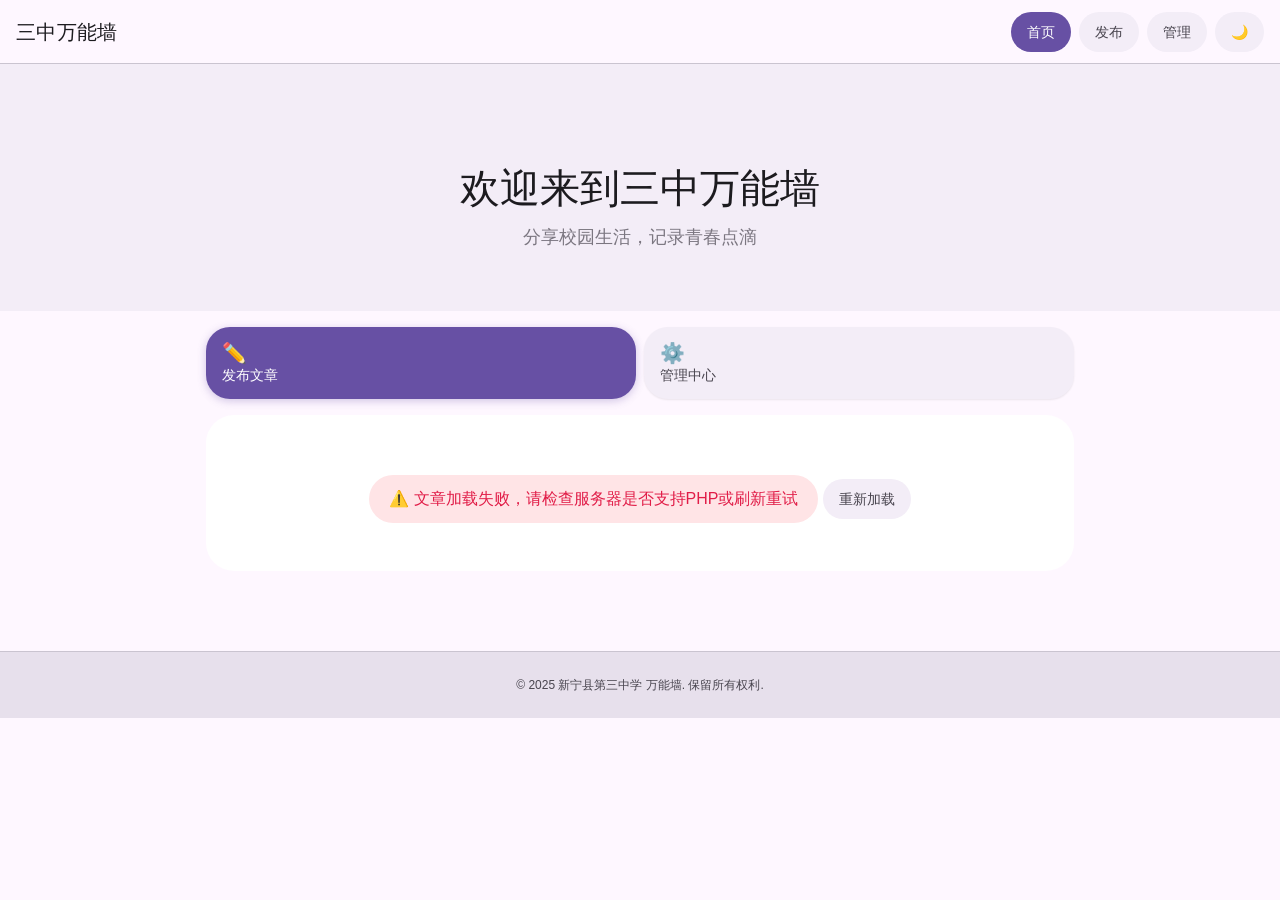
==== index.html @ bc63c7f4 "Add files via upload" ====
<!DOCTYPE html>
<html lang="zh-CN">
<head>
    <meta charset="UTF-8">
    <meta name="viewport" content="width=device-width, initial-scale=1.0">
    <title>新宁县第三中学 - 万能墙</title>
    <link rel="stylesheet" href="css/style.css">
    <style>
        /* 加载和错误状态样式 */
        .loading-container, .error-container {
            text-align: center;
            padding: 48px 20px;
            background: var(--card-bg, #fff);
            border-radius: 28px;
            margin: 16px 0;
        }
        .loading-spinner {
            width: 40px;
            height: 40px;
            border: 3px solid rgba(0,0,0,0.1);
            border-top-color: #6366f1;
            border-radius: 50%;
            animation: spin 0.8s linear infinite;
            margin: 0 auto 16px;
        }
        @keyframes spin { to { transform: rotate(360deg); } }
        .error-message {
            color: #e11d48;
            background: #ffe4e6;
            padding: 12px 20px;
            border-radius: 40px;
            display: inline-block;
        }
        .retry-btn {
            margin-top: 16px;
            cursor: pointer;
        }
        /* 暗色主题兼容（若原CSS未定义则简单补充） */
        body.dark-theme {
            background-color: #121212;
            color: #e0e0e0;
        }
        body.dark-theme .card,
        body.dark-theme .loading-container,
        body.dark-theme .error-container {
            background-color: #1e1e1e;
            color: #ddd;
        }
    </style>
</head>
<body>
    <header class="app-bar" id="navbar">
        <a href="index.html" class="app-bar-title">三中万能墙</a>
        <nav class="app-bar-nav">
            <a href="index.html" class="chip active">首页</a>
            <a href="create_post.php" class="chip">发布</a>
            <a href="kali.php" class="chip">管理</a>
            <button class="chip" id="themeToggle" title="切换主题">🌙</button>
        </nav>
    </header>

    <section class="hero">
        <div>
            <h1 class="hero-title">欢迎来到三中万能墙</h1>
            <p class="hero-subtitle">分享校园生活，记录青春点滴</p>
        </div>
    </section>

    <main class="main">
        <div class="group" style="margin-bottom: 16px;">
            <a href="create_post.php" class="tile active wide">
                <span class="tile-icon">✏️</span>
                <span class="tile-label">发布文章</span>
            </a>
            <a href="kali.php" class="tile wide">
                <span class="tile-icon">⚙️</span>
                <span class="tile-label">管理中心</span>
            </a>
        </div>

        <!-- 动态文章列表容器 -->
        <div id="posts-container">
            <div class="loading-container">
                <div class="loading-spinner"></div>
                <p>正在加载文章...</p>
            </div>
        </div>
    </main>

    <footer class="footer">
        <p>&copy; 2025 新宁县第三中学 万能墙. 保留所有权利.</p>
    </footer>

    <div id="notice-dialog" class="dialog-overlay">
        <div class="dialog">
            <div class="dialog-header">
                <h3 class="dialog-title">公告通知</h3>
                <button class="dialog-close" onclick="closeNotice()">×</button>
            </div>
            <div class="dialog-body">
                <p>如今，官网已经使用kali api key 完善了key 接口测试
                License cleanup: add SPDX GPL-2.0 license identifier to files with no…</p>
                <p><small>公告时间：<span id="notice-date"></span></small></p>
            </div>
            <div class="dialog-footer">
                <button class="chip" onclick="dismissNotice()">不再显示</button>
                <button class="chip active" onclick="closeNotice()">我知道了</button>
            </div>
        </div>
    </div>

    <script src="js/script.js"></script>
    <script>
        // 设置公告日期
        document.getElementById('notice-date').innerText = new Date().toLocaleDateString('zh-CN', { year: 'numeric', month: 'long', day: 'numeric' });

        // 公告弹窗逻辑
        function closeNotice() {
            const dialog = document.getElementById('notice-dialog');
            if (dialog) dialog.classList.remove('show');
            localStorage.setItem('noticeDismissed', 'true');
            localStorage.setItem('noticeDismissTime', Date.now());
        }

        function dismissNotice() {
            const dialog = document.getElementById('notice-dialog');
            if (dialog) dialog.classList.remove('show');
            localStorage.setItem('noticeDismissed', 'true');
            localStorage.setItem('noticeDismissTime', Date.now());
            localStorage.setItem('noticeDismissLong', 'true');
        }

        function initNoticeDialog() {
            const noticeDismissed = localStorage.getItem('noticeDismissed');
            const dismissTime = parseInt(localStorage.getItem('noticeDismissTime') || '0');
            const currentTime = Date.now();
            const hours24 = 24 * 60 * 60 * 1000;
            const days7 = 7 * 24 * 60 * 60 * 1000;

            if (noticeDismissed === 'true') {
                const timeDiff = currentTime - dismissTime;
                const isLong = localStorage.getItem('noticeDismissLong') === 'true';
                const threshold = isLong ? days7 : hours24;
                if (timeDiff < threshold) {
                    document.getElementById('notice-dialog').classList.remove('show');
                    return;
                } else {
                    localStorage.removeItem('noticeDismissed');
                    localStorage.removeItem('noticeDismissTime');
                    localStorage.removeItem('noticeDismissLong');
                }
            }
            setTimeout(() => {
                const dialog = document.getElementById('notice-dialog');
                if (dialog) dialog.classList.add('show');
            }, 1000);
        }

        // 加载文章列表 (调用 get_posts.php)
        async function loadPosts() {
            const container = document.getElementById('posts-container');
            if (!container) return;

            try {
                const response = await fetch('get_posts.php');
                if (!response.ok) throw new Error(`HTTP ${response.status}`);
                const posts = await response.json();

                if (!posts.length) {
                    container.innerHTML = `
                        <div class="empty">
                            <h2>暂无文章</h2>
                            <p>快来写下你的第一篇文章吧！</p>
                            <a href="create_post.php" class="tile active" style="display: inline-flex; margin-top: 16px; padding: 12px 24px;">
                                <span class="tile-label">立即发布</span>
                            </a>
                        </div>
                    `;
                    return;
                }

                // 只显示前6篇
                const displayPosts = posts.slice(0, 6);
                let cardsHTML = '';
                for (const post of displayPosts) {
                    cardsHTML += `
                        <a href="post.php?file=${encodeURIComponent(post.filename)}" class="card">
                            <div class="card-title">${escapeHtml(post.title)}</div>
                            <div class="card-date">${escapeHtml(post.date)}</div>
                            <div class="card-excerpt">${escapeHtml(post.excerpt)}</div>
                            <div class="card-actions">
                                <span class="chip" style="pointer-events: none;">阅读更多 →</span>
                            </div>
                        </a>
                    `;
                }
                container.innerHTML = cardsHTML;
            } catch (error) {
                console.error('加载失败:', error);
                container.innerHTML = `
                    <div class="error-container">
                        <div class="error-message">⚠️ 文章加载失败，请检查服务器是否支持PHP或刷新重试</div>
                        <button class="chip retry-btn" onclick="loadPosts()">重新加载</button>
                    </div>
                `;
            }
        }

        function escapeHtml(str) {
            if (!str) return '';
            return str.replace(/[&<>]/g, function(m) {
                if (m === '&') return '&amp;';
                if (m === '<') return '&lt;';
                if (m === '>') return '&gt;';
                return m;
            });
        }

        // 主题切换（若外部 script.js 已处理则不再重复，这里作为后备）
        document.addEventListener('DOMContentLoaded', function() {
            loadPosts();
            initNoticeDialog();

            const themeBtn = document.getElementById('themeToggle');
            if (themeBtn) {
                // 避免重复绑定
                if (!themeBtn.dataset.bound) {
                    themeBtn.dataset.bound = 'true';
                    themeBtn.addEventListener('click', function() {
                        document.body.classList.toggle('dark-theme');
                        const isDark = document.body.classList.contains('dark-theme');
                        localStorage.setItem('theme', isDark ? 'dark' : 'light');
                        themeBtn.textContent = isDark ? '☀️' : '🌙';
                    });
                }
                const savedTheme = localStorage.getItem('theme');
                if (savedTheme === 'dark') {
                    document.body.classList.add('dark-theme');
                    themeBtn.textContent = '☀️';
                } else {
                    themeBtn.textContent = '🌙';
                }
            }
        });
    </script>
</body>
</html>
---- css/style.css ----
/* Android 12 Material Design 3 - 三中万能墙 */
/* 基于真实控制面板源码重构 */

* { margin: 0; padding: 0; box-sizing: border-box; }

:root {
  --bg: #FEF7FF;
  --surface: #F3EDF7;
  --surface-variant: #E7E0EC;
  --primary: #6750A4;
  --on-primary: #FFFFFF;
  --primary-container: #EADDFF;
  --on-primary-container: #21005D;
  --secondary: #625B71;
  --on-secondary: #FFFFFF;
  --secondary-container: #E8DEF8;
  --on-secondary-container: #1D192B;
  --tertiary: #7D5260;
  --on-tertiary: #FFFFFF;
  --tertiary-container: #FFD8E4;
  --on-tertiary-container: #31111D;
  --error: #B3261E;
  --on-error: #FFFFFF;
  --error-container: #F9DEDC;
  --on-error-container: #410E0B;
  --outline: #79747E;
  --outline-variant: #CAC4D0;
  --on-surface: #1C1B1F;
  --on-surface-variant: #49454F;
  --shadow: rgba(0,0,0,0.08);
  --font: -apple-system, BlinkMacSystemFont, "Segoe UI", Roboto, "Noto Sans SC", "PingFang SC", "Microsoft YaHei", sans-serif;
}

.dark_theme {
  --bg: #141218;
  --surface: #211F26;
  --surface-variant: #36343B;
  --primary: #D0BCFF;
  --on-primary: #381E72;
  --primary-container: #4F378B;
  --on-primary-container: #EADDFF;
  --secondary: #CCC2DC;
  --on-secondary: #332D41;
  --secondary-container: #4A4458;
  --on-secondary-container: #E8DEF8;
  --tertiary: #EFB8C8;
  --on-tertiary: #492532;
  --tertiary-container: #633B48;
  --on-tertiary-container: #FFD8E4;
  --error: #F2B8B5;
  --on-error: #601410;
  --error-container: #8C1D18;
  --on-error-container: #F9DEDC;
  --outline: #938F99;
  --outline-variant: #49454F;
  --on-surface: #E6E1E5;
  --on-surface-variant: #CAC4D0;
  --shadow: rgba(0,0,0,0.3);
}

body {
  font-family: var(--font);
  background-color: var(--bg);
  color: var(--on-surface);
  line-height: 1.5;
  -webkit-font-smoothing: antialiased;
  padding-bottom: 80px;
  transition: background-color 0.3s, color 0.3s;
}

/* ========== App Bar ========== */
.app-bar {
  position: fixed;
  top: 0;
  left: 0;
  right: 0;
  height: 64px;
  background: rgba(254, 247, 255, 0.92);
  backdrop-filter: blur(12px);
  -webkit-backdrop-filter: blur(12px);
  border-bottom: 1px solid var(--outline-variant);
  display: flex;
  align-items: center;
  justify-content: space-between;
  padding: 0 16px;
  z-index: 1000;
  transition: all 0.3s;
}

.dark_theme .app-bar {
  background: rgba(20, 18, 24, 0.92);
  border-bottom-color: var(--surface-variant);
}

.app-bar-title {
  font-size: 1.25rem;
  font-weight: 500;
  color: var(--on-surface);
  text-decoration: none;
  letter-spacing: 0.0125em;
}

.app-bar-nav {
  display: flex;
  gap: 8px;
  align-items: center;
}

/* ========== Chips ========== */
.chip {
  flex-shrink: 0;
  height: 40px;
  line-height: 40px;
  padding: 0 16px;
  border-radius: 20px;
  background: var(--surface);
  color: var(--on-surface-variant);
  font-size: 14px;
  font-weight: 500;
  cursor: pointer;
  user-select: none;
  -webkit-tap-highlight-color: transparent;
  outline: none;
  border: none;
  text-decoration: none;
  display: inline-flex;
  align-items: center;
  gap: 6px;
  transition: background-color 0.2s, color 0.2s, border-radius 0.2s, transform 0.15s;
  white-space: nowrap;
  position: relative;
  overflow: hidden;
  font-family: var(--font);
}

.chip:hover {
  background: var(--surface-variant);
  color: var(--on-surface);
}

.chip:active {
  transform: scale(0.96);
  border-radius: 12px;
}

.chip.active {
  background: var(--primary);
  color: var(--on-primary);
}

/* ========== Tiles (Android 12 QS风格) ========== */
.tile {
  min-height: 72px;
  border-radius: 24px;
  background: var(--surface);
  color: var(--on-surface-variant);
  padding: 12px 16px;
  cursor: pointer;
  user-select: none;
  font-weight: 500;
  font-size: 14px;
  transition: background-color 0.3s, color 0.3s, border-radius 0.3s, transform 0.15s, box-shadow 0.3s;
  will-change: transform;
  -webkit-tap-highlight-color: transparent;
  outline: none;
  display: flex;
  flex-direction: column;
  justify-content: center;
  position: relative;
  overflow: hidden;
  text-decoration: none;
  border: none;
  flex: 1;
  box-shadow: 0 1px 2px var(--shadow);
  font-family: var(--font);
}

.tile:hover {
  background: var(--surface-variant);
  box-shadow: 0 2px 4px var(--shadow);
}

.tile:active {
  transform: scale(0.97);
  border-radius: 16px;
}

.tile.active {
  background: var(--primary);
  color: var(--on-primary);
  box-shadow: 0 2px 8px rgba(103, 80, 164, 0.3);
}

.dark_theme .tile.active {
  background: var(--primary);
  color: var(--on-primary);
  box-shadow: 0 2px 8px rgba(208, 188, 255, 0.2);
}

.tile .tile-icon {
  font-size: 20px;
  margin-bottom: 4px;
  line-height: 1;
}

.tile .tile-label {
  font-size: 14px;
  line-height: 1.2;
  font-weight: 500;
}

.tile.wide {
  flex: 2;
}

/* ========== Content Cards ========== */
.card {
  background: var(--surface);
  border-radius: 24px;
  padding: 20px;
  margin-bottom: 8px;
  box-shadow: 0 1px 3px var(--shadow);
  transition: transform 0.2s, box-shadow 0.3s, background-color 0.3s, border-radius 0.3s;
  cursor: pointer;
  position: relative;
  overflow: hidden;
  border: 1px solid transparent;
  text-decoration: none;
  color: inherit;
  display: block;
}

.card:hover {
  transform: translateY(-2px);
  box-shadow: 0 4px 12px var(--shadow);
  border-color: var(--outline-variant);
}

.card:active {
  transform: scale(0.99);
  border-radius: 16px;
}

.card-title {
  font-size: 1.125rem;
  font-weight: 500;
  color: var(--on-surface);
  margin-bottom: 4px;
  line-height: 1.4;
}

.card-date {
  font-size: 12px;
  color: var(--on-surface-variant);
  margin-bottom: 12px;
}

.card-excerpt {
  color: var(--on-surface-variant);
  font-size: 14px;
  line-height: 1.5;
}

.card-actions {
  display: flex;
  justify-content: flex-end;
  margin-top: 16px;
  gap: 8px;
}

/* ========== Groups ========== */
.group {
  display: flex;
  gap: 8px;
  width: 100%;
  margin-bottom: 8px;
}

/* ========== Hero ========== */
.hero {
  background: var(--surface);
  color: var(--on-surface);
  padding: 100px 16px 60px;
  text-align: center;
  margin-top: 64px;
}

.hero-title {
  font-size: 2.5rem;
  font-weight: 400;
  line-height: 1.2;
  margin-bottom: 12px;
  color: var(--on-surface);
}

.hero-subtitle {
  font-size: 1.125rem;
  font-weight: 400;
  opacity: 0.7;
  max-width: 560px;
  margin: 0 auto;
  color: var(--on-surface-variant);
}

/* ========== Main ========== */
.main {
  max-width: 900px;
  margin: 0 auto;
  padding: 16px;
}

/* ========== Post Detail ========== */
.post-detail {
  background: var(--surface);
  border-radius: 24px;
  padding: 24px;
  margin-top: 80px;
  box-shadow: 0 1px 3px var(--shadow);
}

.post-header {
  margin-bottom: 24px;
  padding-bottom: 16px;
  border-bottom: 1px solid var(--outline-variant);
}

.post-title {
  font-size: 1.75rem;
  font-weight: 400;
  color: var(--on-surface);
  line-height: 1.3;
  margin-bottom: 8px;
}

.post-meta {
  color: var(--on-surface-variant);
  font-size: 14px;
}

.post-body {
  font-size: 1rem;
  line-height: 1.7;
  color: var(--on-surface);
}

.post-body img,
.post-body video {
  max-width: 100%;
  height: auto;
  border-radius: 16px;
  display: block;
  margin: 16px auto;
  box-shadow: 0 2px 8px var(--shadow);
}

.post-body audio {
  width: 100%;
  max-width: 400px;
  display: block;
  margin: 16px auto;
}

/* ========== Stats ========== */
.stats {
  display: flex;
  align-items: center;
  gap: 12px;
  padding: 12px 16px;
  background: var(--surface-variant);
  border-radius: 24px;
  margin: 16px 0;
  width: fit-content;
  font-size: 14px;
  color: var(--on-surface-variant);
}

/* ========== Comments ========== */
.comment {
  background: var(--surface);
  border-radius: 24px;
  padding: 16px;
  margin-bottom: 8px;
  box-shadow: 0 1px 2px var(--shadow);
  transition: transform 0.2s;
}

.comment:hover {
  transform: translateY(-1px);
  box-shadow: 0 2px 6px var(--shadow);
}

.comment:active {
  transform: scale(0.99);
  border-radius: 16px;
}

.comment-header {
  display: flex;
  justify-content: space-between;
  align-items: center;
  margin-bottom: 8px;
}

.comment-author {
  font-weight: 500;
  font-size: 14px;
  color: var(--on-surface);
}

.comment-time {
  font-size: 12px;
  color: var(--on-surface-variant);
}

.comment-content {
  color: var(--on-surface-variant);
  font-size: 14px;
  line-height: 1.5;
}

/* ========== Editor ========== */
.editor-container {
  max-width: 900px;
  margin: 80px auto 16px;
  padding: 0 16px;
}

.editor-card {
  background: var(--surface);
  border-radius: 24px;
  padding: 24px;
  box-shadow: 0 1px 3px var(--shadow);
}

.toolbar {
  display: flex;
  gap: 8px;
  margin-bottom: 16px;
  flex-wrap: wrap;
  padding: 12px;
  background: var(--surface-variant);
  border-radius: 24px;
}

.tool-btn {
  height: 40px;
  padding: 0 16px;
  border-radius: 20px;
  background: var(--surface);
  color: var(--on-surface-variant);
  border: none;
  font-family: var(--font);
  font-size: 14px;
  font-weight: 500;
  cursor: pointer;
  transition: all 0.2s;
  -webkit-tap-highlight-color: transparent;
}

.tool-btn:hover {
  background: var(--primary-container);
  color: var(--on-primary-container);
}

.tool-btn:active {
  transform: scale(0.95);
  border-radius: 12px;
}

/* ========== Text Fields ========== */
.field {
  width: 100%;
  padding: 12px 16px;
  border: 1px solid var(--outline);
  border-radius: 4px;
  background: var(--surface);
  color: var(--on-surface);
  font-family: var(--font);
  font-size: 1rem;
  transition: border-color 0.2s, box-shadow 0.2s;
  outline: none;
  margin-bottom: 16px;
}

.field:hover {
  border-color: var(--on-surface);
}

.field:focus {
  border-color: var(--primary);
  box-shadow: 0 0 0 1px var(--primary);
}

textarea.field {
  min-height: 200px;
  resize: vertical;
  line-height: 1.6;
}

/* ========== Upload ========== */
.upload-area {
  border: 2px dashed var(--outline);
  border-radius: 24px;
  padding: 32px;
  text-align: center;
  background: var(--surface-variant);
  cursor: pointer;
  transition: all 0.2s;
  margin-bottom: 16px;
}

.upload-area:hover {
  border-color: var(--primary);
  background: var(--primary-container);
}

.upload-area.dragover {
  border-color: var(--primary);
  background: var(--primary-container);
  border-style: solid;
}

/* ========== Dialog ========== */
.dialog-overlay {
  position: fixed;
  inset: 0;
  background: rgba(0, 0, 0, 0.5);
  display: flex;
  align-items: center;
  justify-content: center;
  z-index: 2000;
  opacity: 0;
  pointer-events: none;
  transition: opacity 0.3s ease;
  padding: 16px;
}

.dialog-overlay.show {
  opacity: 1;
  pointer-events: auto;
}

.dialog {
  background: var(--surface);
  border-radius: 24px;
  box-shadow: 0 8px 32px rgba(0,0,0,0.3);
  max-width: 400px;
  width: 100%;
  overflow: hidden;
  transform: scale(0.9) translateY(20px);
  transition: transform 0.3s cubic-bezier(0.2, 0, 0, 1);
}

.dialog-overlay.show .dialog {
  transform: scale(1) translateY(0);
}

.dialog-header {
  background: var(--primary);
  color: var(--on-primary);
  padding: 20px 24px;
  display: flex;
  justify-content: space-between;
  align-items: center;
}

.dialog-title {
  font-size: 1.25rem;
  font-weight: 500;
  margin: 0;
}

.dialog-close {
  background: none;
  border: none;
  color: var(--on-primary);
  font-size: 24px;
  cursor: pointer;
  width: 32px;
  height: 32px;
  display: flex;
  align-items: center;
  justify-content: center;
  border-radius: 50%;
  transition: background-color 0.2s;
}

.dialog-close:hover {
  background: rgba(255,255,255,0.2);
}

.dialog-body {
  padding: 24px;
  color: var(--on-surface-variant);
  line-height: 1.5;
  font-size: 14px;
}

.dialog-footer {
  padding: 16px 24px 24px;
  display: flex;
  justify-content: flex-end;
  gap: 8px;
}

/* ========== Admin ========== */
.admin-grid {
  display: grid;
  grid-template-columns: 1fr 1fr;
  gap: 24px;
}

.list-item {
  background: var(--surface);
  border-radius: 24px;
  padding: 16px;
  box-shadow: 0 1px 2px var(--shadow);
  margin-bottom: 8px;
  display: flex;
  justify-content: space-between;
  align-items: center;
  transition: transform 0.2s, box-shadow 0.3s;
}

.list-item:hover {
  transform: translateY(-1px);
  box-shadow: 0 3px 8px var(--shadow);
}

.list-item:active {
  transform: scale(0.99);
  border-radius: 16px;
}

/* ========== Login ========== */
.login-page {
  min-height: 100vh;
  display: flex;
  align-items: center;
  justify-content: center;
  background: var(--bg);
  padding: 16px;
}

.login-card {
  background: var(--surface);
  border-radius: 24px;
  box-shadow: 0 8px 32px var(--shadow);
  padding: 32px;
  width: 100%;
  max-width: 400px;
}

.login-header {
  text-align: center;
  margin-bottom: 32px;
}

.login-header h2 {
  font-size: 1.75rem;
  font-weight: 400;
  color: var(--on-surface);
  margin-bottom: 8px;
}

.login-header p {
  color: var(--on-surface-variant);
  font-size: 14px;
}

/* ========== Messages ========== */
.msg-error {
  background: var(--error-container);
  color: var(--on-error-container);
  padding: 12px 16px;
  border-radius: 16px;
  margin-bottom: 16px;
  font-size: 14px;
  display: flex;
  align-items: center;
  gap: 8px;
}

.msg-success {
  background: var(--secondary-container);
  color: var(--on-secondary-container);
  padding: 12px 16px;
  border-radius: 16px;
  margin-bottom: 16px;
  font-size: 14px;
}

/* ========== Footer ========== */
.footer {
  background: var(--surface-variant);
  color: var(--on-surface-variant);
  padding: 24px 16px;
  text-align: center;
  margin-top: 48px;
  font-size: 12px;
  border-top: 1px solid var(--outline-variant);
}

/* ========== Empty ========== */
.empty {
  text-align: center;
  padding: 48px 16px;
  color: var(--on-surface-variant);
}

.empty h2 {
  font-size: 1.5rem;
  font-weight: 400;
  color: var(--on-surface);
  margin-bottom: 8px;
}

/* ========== Responsive ========== */
@media (max-width: 768px) {
  .app-bar { height: 56px; padding: 0 12px; }
  .hero { padding: 80px 16px 48px; margin-top: 56px; }
  .hero-title { font-size: 1.75rem; }
  .hero-subtitle { font-size: 1rem; }
  .main { padding: 12px; }
  .admin-grid { grid-template-columns: 1fr; }
  .post-detail { padding: 16px; margin-top: 72px; }
  .post-title { font-size: 1.5rem; }
  .editor-container { padding: 0 12px; margin-top: 72px; }
  .tile { min-height: 56px; padding: 10px 14px; }
  .tile.wide { flex: 1 1 100%; }
  .group { flex-wrap: wrap; }
}

@media (max-width: 480px) {
  .chip { height: 36px; line-height: 36px; padding: 0 12px; font-size: 13px; }
  .hero-title { font-size: 1.5rem; }
  .card { padding: 16px; }
}
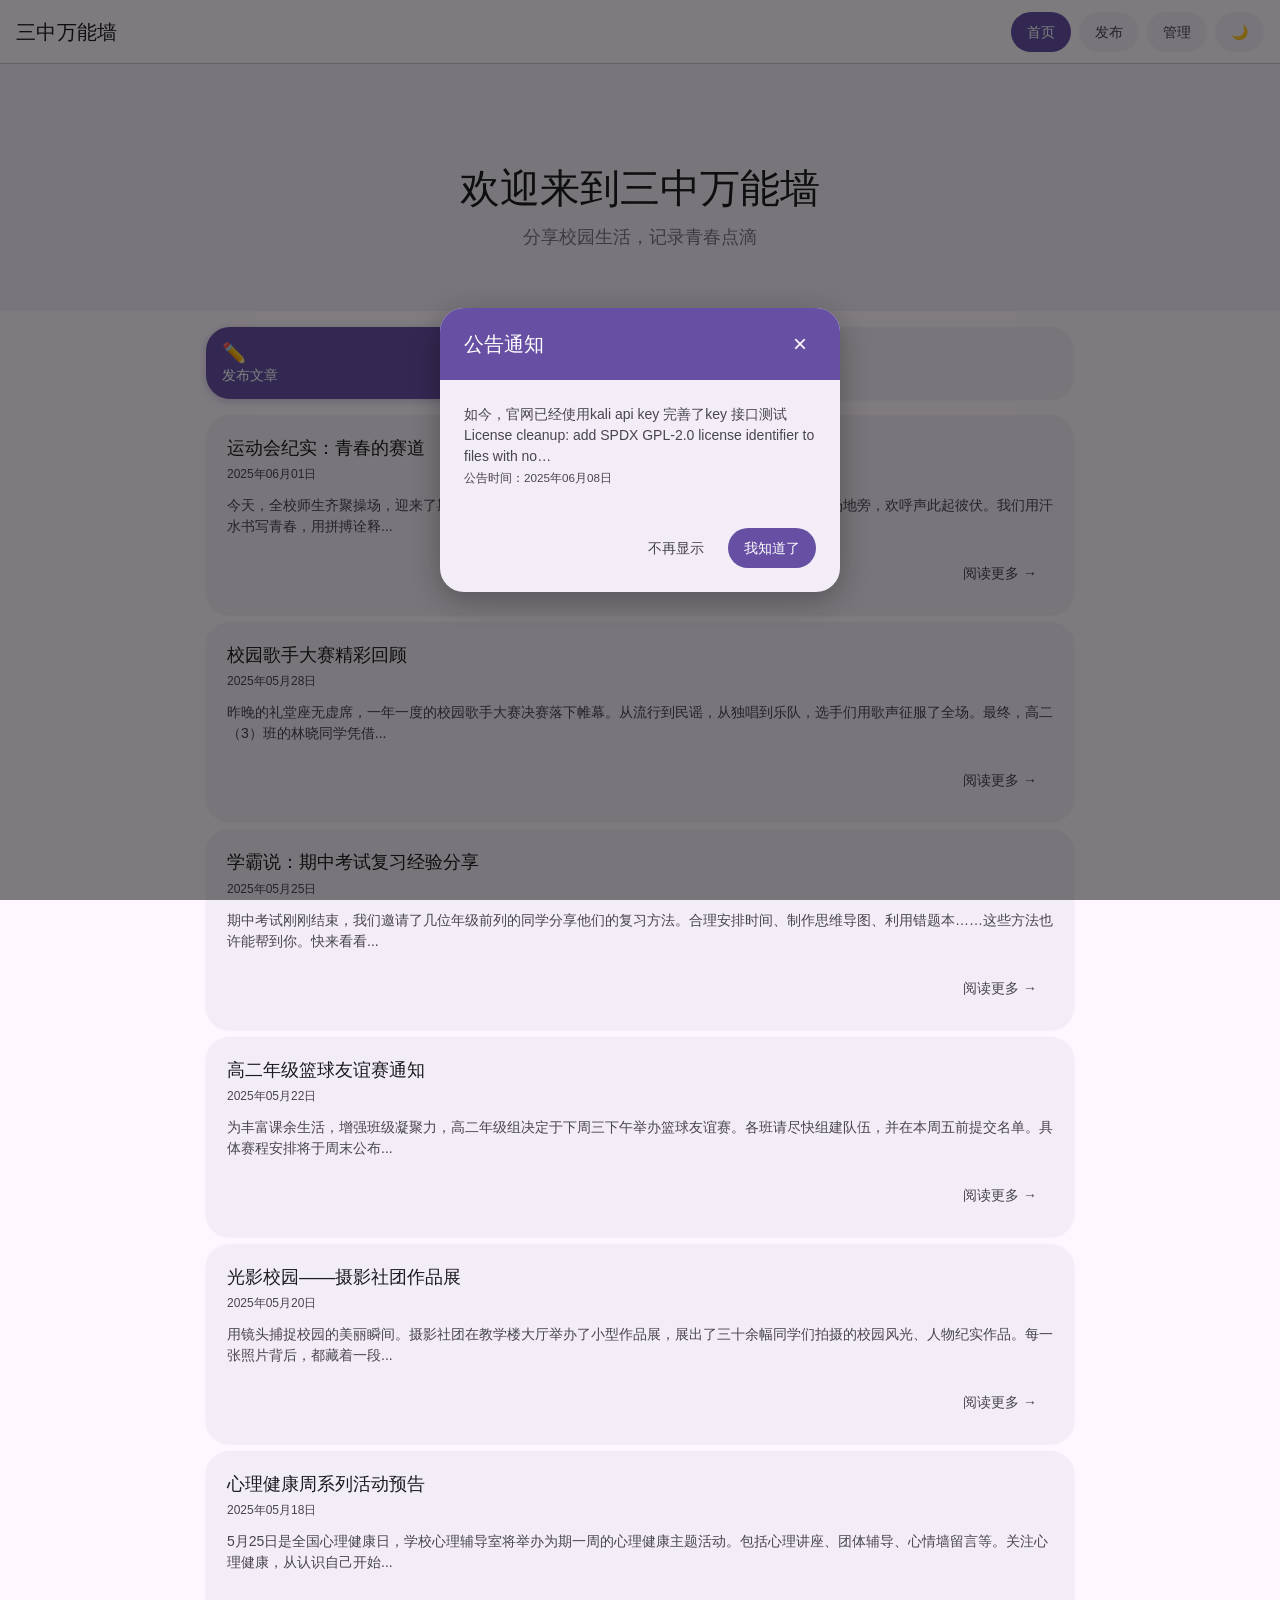
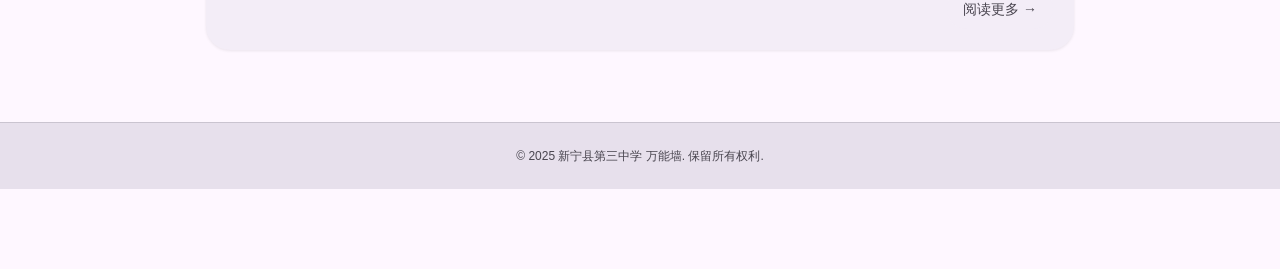
==== commit 819a740b: "Add files via upload" ====
--- a/index.html
+++ b/index.html
@@ -5,48 +5,6 @@
     <meta name="viewport" content="width=device-width, initial-scale=1.0">
     <title>新宁县第三中学 - 万能墙</title>
     <link rel="stylesheet" href="css/style.css">
-    <style>
-        /* 加载和错误状态样式 */
-        .loading-container, .error-container {
-            text-align: center;
-            padding: 48px 20px;
-            background: var(--card-bg, #fff);
-            border-radius: 28px;
-            margin: 16px 0;
-        }
-        .loading-spinner {
-            width: 40px;
-            height: 40px;
-            border: 3px solid rgba(0,0,0,0.1);
-            border-top-color: #6366f1;
-            border-radius: 50%;
-            animation: spin 0.8s linear infinite;
-            margin: 0 auto 16px;
-        }
-        @keyframes spin { to { transform: rotate(360deg); } }
-        .error-message {
-            color: #e11d48;
-            background: #ffe4e6;
-            padding: 12px 20px;
-            border-radius: 40px;
-            display: inline-block;
-        }
-        .retry-btn {
-            margin-top: 16px;
-            cursor: pointer;
-        }
-        /* 暗色主题兼容（若原CSS未定义则简单补充） */
-        body.dark-theme {
-            background-color: #121212;
-            color: #e0e0e0;
-        }
-        body.dark-theme .card,
-        body.dark-theme .loading-container,
-        body.dark-theme .error-container {
-            background-color: #1e1e1e;
-            color: #ddd;
-        }
-    </style>
 </head>
 <body>
     <header class="app-bar" id="navbar">
@@ -78,19 +36,67 @@
             </a>
         </div>
 
-        <!-- 动态文章列表容器 -->
-        <div id="posts-container">
-            <div class="loading-container">
-                <div class="loading-spinner"></div>
-                <p>正在加载文章...</p>
+        <!-- 静态示例文章列表，完全替代原PHP动态生成部分 -->
+        <a href="post.php?file=2025-06-01-运动会纪实.html" class="card">
+            <div class="card-title">运动会纪实：青春的赛道</div>
+            <div class="card-date">2025年06月01日</div>
+            <div class="card-excerpt">今天，全校师生齐聚操场，迎来了期待已久的春季运动会。百米赛道上，选手们如离弦之箭；跳高场地旁，欢呼声此起彼伏。我们用汗水书写青春，用拼搏诠释...</div>
+            <div class="card-actions">
+                <span class="chip" style="pointer-events: none;">阅读更多 →</span>
             </div>
-        </div>
+        </a>
+
+        <a href="post.php?file=2025-05-28-校园歌手大赛回顾.html" class="card">
+            <div class="card-title">校园歌手大赛精彩回顾</div>
+            <div class="card-date">2025年05月28日</div>
+            <div class="card-excerpt">昨晚的礼堂座无虚席，一年一度的校园歌手大赛决赛落下帷幕。从流行到民谣，从独唱到乐队，选手们用歌声征服了全场。最终，高二（3）班的林晓同学凭借...</div>
+            <div class="card-actions">
+                <span class="chip" style="pointer-events: none;">阅读更多 →</span>
+            </div>
+        </a>
+
+        <a href="post.php?file=2025-05-25-期中考试经验分享.html" class="card">
+            <div class="card-title">学霸说：期中考试复习经验分享</div>
+            <div class="card-date">2025年05月25日</div>
+            <div class="card-excerpt">期中考试刚刚结束，我们邀请了几位年级前列的同学分享他们的复习方法。合理安排时间、制作思维导图、利用错题本……这些方法也许能帮到你。快来看看...</div>
+            <div class="card-actions">
+                <span class="chip" style="pointer-events: none;">阅读更多 →</span>
+            </div>
+        </a>
+
+        <a href="post.php?file=2025-05-22-篮球友谊赛通知.html" class="card">
+            <div class="card-title">高二年级篮球友谊赛通知</div>
+            <div class="card-date">2025年05月22日</div>
+            <div class="card-excerpt">为丰富课余生活，增强班级凝聚力，高二年级组决定于下周三下午举办篮球友谊赛。各班请尽快组建队伍，并在本周五前提交名单。具体赛程安排将于周末公布...</div>
+            <div class="card-actions">
+                <span class="chip" style="pointer-events: none;">阅读更多 →</span>
+            </div>
+        </a>
+
+        <a href="post.php?file=2025-05-20-摄影社团作品展.html" class="card">
+            <div class="card-title">光影校园——摄影社团作品展</div>
+            <div class="card-date">2025年05月20日</div>
+            <div class="card-excerpt">用镜头捕捉校园的美丽瞬间。摄影社团在教学楼大厅举办了小型作品展，展出了三十余幅同学们拍摄的校园风光、人物纪实作品。每一张照片背后，都藏着一段...</div>
+            <div class="card-actions">
+                <span class="chip" style="pointer-events: none;">阅读更多 →</span>
+            </div>
+        </a>
+
+        <a href="post.php?file=2025-05-18-心理健康周活动预告.html" class="card">
+            <div class="card-title">心理健康周系列活动预告</div>
+            <div class="card-date">2025年05月18日</div>
+            <div class="card-excerpt">5月25日是全国心理健康日，学校心理辅导室将举办为期一周的心理健康主题活动。包括心理讲座、团体辅导、心情墙留言等。关注心理健康，从认识自己开始...</div>
+            <div class="card-actions">
+                <span class="chip" style="pointer-events: none;">阅读更多 →</span>
+            </div>
+        </a>
     </main>
 
     <footer class="footer">
         <p>&copy; 2025 新宁县第三中学 万能墙. 保留所有权利.</p>
     </footer>
 
+    <!-- 公告弹窗，保留完整交互逻辑 -->
     <div id="notice-dialog" class="dialog-overlay">
         <div class="dialog">
             <div class="dialog-header">
@@ -100,7 +106,7 @@
             <div class="dialog-body">
                 <p>如今，官网已经使用kali api key 完善了key 接口测试
                 License cleanup: add SPDX GPL-2.0 license identifier to files with no…</p>
-                <p><small>公告时间：<span id="notice-date"></span></small></p>
+                <p><small>公告时间：2025年06月08日</small></p>
             </div>
             <div class="dialog-footer">
                 <button class="chip" onclick="dismissNotice()">不再显示</button>
@@ -111,26 +117,20 @@
 
     <script src="js/script.js"></script>
     <script>
-        // 设置公告日期
-        document.getElementById('notice-date').innerText = new Date().toLocaleDateString('zh-CN', { year: 'numeric', month: 'long', day: 'numeric' });
-
-        // 公告弹窗逻辑
         function closeNotice() {
-            const dialog = document.getElementById('notice-dialog');
-            if (dialog) dialog.classList.remove('show');
+            document.getElementById('notice-dialog').classList.remove('show');
             localStorage.setItem('noticeDismissed', 'true');
             localStorage.setItem('noticeDismissTime', Date.now());
         }
 
         function dismissNotice() {
-            const dialog = document.getElementById('notice-dialog');
-            if (dialog) dialog.classList.remove('show');
+            document.getElementById('notice-dialog').classList.remove('show');
             localStorage.setItem('noticeDismissed', 'true');
             localStorage.setItem('noticeDismissTime', Date.now());
             localStorage.setItem('noticeDismissLong', 'true');
         }
 
-        function initNoticeDialog() {
+        document.addEventListener('DOMContentLoaded', function() {
             const noticeDismissed = localStorage.getItem('noticeDismissed');
             const dismissTime = parseInt(localStorage.getItem('noticeDismissTime') || '0');
             const currentTime = Date.now();
@@ -143,104 +143,16 @@
                 const threshold = isLong ? days7 : hours24;
                 if (timeDiff < threshold) {
                     document.getElementById('notice-dialog').classList.remove('show');
-                    return;
                 } else {
                     localStorage.removeItem('noticeDismissed');
                     localStorage.removeItem('noticeDismissTime');
                     localStorage.removeItem('noticeDismissLong');
                 }
             }
+
             setTimeout(() => {
-                const dialog = document.getElementById('notice-dialog');
-                if (dialog) dialog.classList.add('show');
+                document.getElementById('notice-dialog').classList.add('show');
             }, 1000);
-        }
-
-        // 加载文章列表 (调用 get_posts.php)
-        async function loadPosts() {
-            const container = document.getElementById('posts-container');
-            if (!container) return;
-
-            try {
-                const response = await fetch('get_posts.php');
-                if (!response.ok) throw new Error(`HTTP ${response.status}`);
-                const posts = await response.json();
-
-                if (!posts.length) {
-                    container.innerHTML = `
-                        <div class="empty">
-                            <h2>暂无文章</h2>
-                            <p>快来写下你的第一篇文章吧！</p>
-                            <a href="create_post.php" class="tile active" style="display: inline-flex; margin-top: 16px; padding: 12px 24px;">
-                                <span class="tile-label">立即发布</span>
-                            </a>
-                        </div>
-                    `;
-                    return;
-                }
-
-                // 只显示前6篇
-                const displayPosts = posts.slice(0, 6);
-                let cardsHTML = '';
-                for (const post of displayPosts) {
-                    cardsHTML += `
-                        <a href="post.php?file=${encodeURIComponent(post.filename)}" class="card">
-                            <div class="card-title">${escapeHtml(post.title)}</div>
-                            <div class="card-date">${escapeHtml(post.date)}</div>
-                            <div class="card-excerpt">${escapeHtml(post.excerpt)}</div>
-                            <div class="card-actions">
-                                <span class="chip" style="pointer-events: none;">阅读更多 →</span>
-                            </div>
-                        </a>
-                    `;
-                }
-                container.innerHTML = cardsHTML;
-            } catch (error) {
-                console.error('加载失败:', error);
-                container.innerHTML = `
-                    <div class="error-container">
-                        <div class="error-message">⚠️ 文章加载失败，请检查服务器是否支持PHP或刷新重试</div>
-                        <button class="chip retry-btn" onclick="loadPosts()">重新加载</button>
-                    </div>
-                `;
-            }
-        }
-
-        function escapeHtml(str) {
-            if (!str) return '';
-            return str.replace(/[&<>]/g, function(m) {
-                if (m === '&') return '&amp;';
-                if (m === '<') return '&lt;';
-                if (m === '>') return '&gt;';
-                return m;
-            });
-        }
-
-        // 主题切换（若外部 script.js 已处理则不再重复，这里作为后备）
-        document.addEventListener('DOMContentLoaded', function() {
-            loadPosts();
-            initNoticeDialog();
-
-            const themeBtn = document.getElementById('themeToggle');
-            if (themeBtn) {
-                // 避免重复绑定
-                if (!themeBtn.dataset.bound) {
-                    themeBtn.dataset.bound = 'true';
-                    themeBtn.addEventListener('click', function() {
-                        document.body.classList.toggle('dark-theme');
-                        const isDark = document.body.classList.contains('dark-theme');
-                        localStorage.setItem('theme', isDark ? 'dark' : 'light');
-                        themeBtn.textContent = isDark ? '☀️' : '🌙';
-                    });
-                }
-                const savedTheme = localStorage.getItem('theme');
-                if (savedTheme === 'dark') {
-                    document.body.classList.add('dark-theme');
-                    themeBtn.textContent = '☀️';
-                } else {
-                    themeBtn.textContent = '🌙';
-                }
-            }
         });
     </script>
 </body>
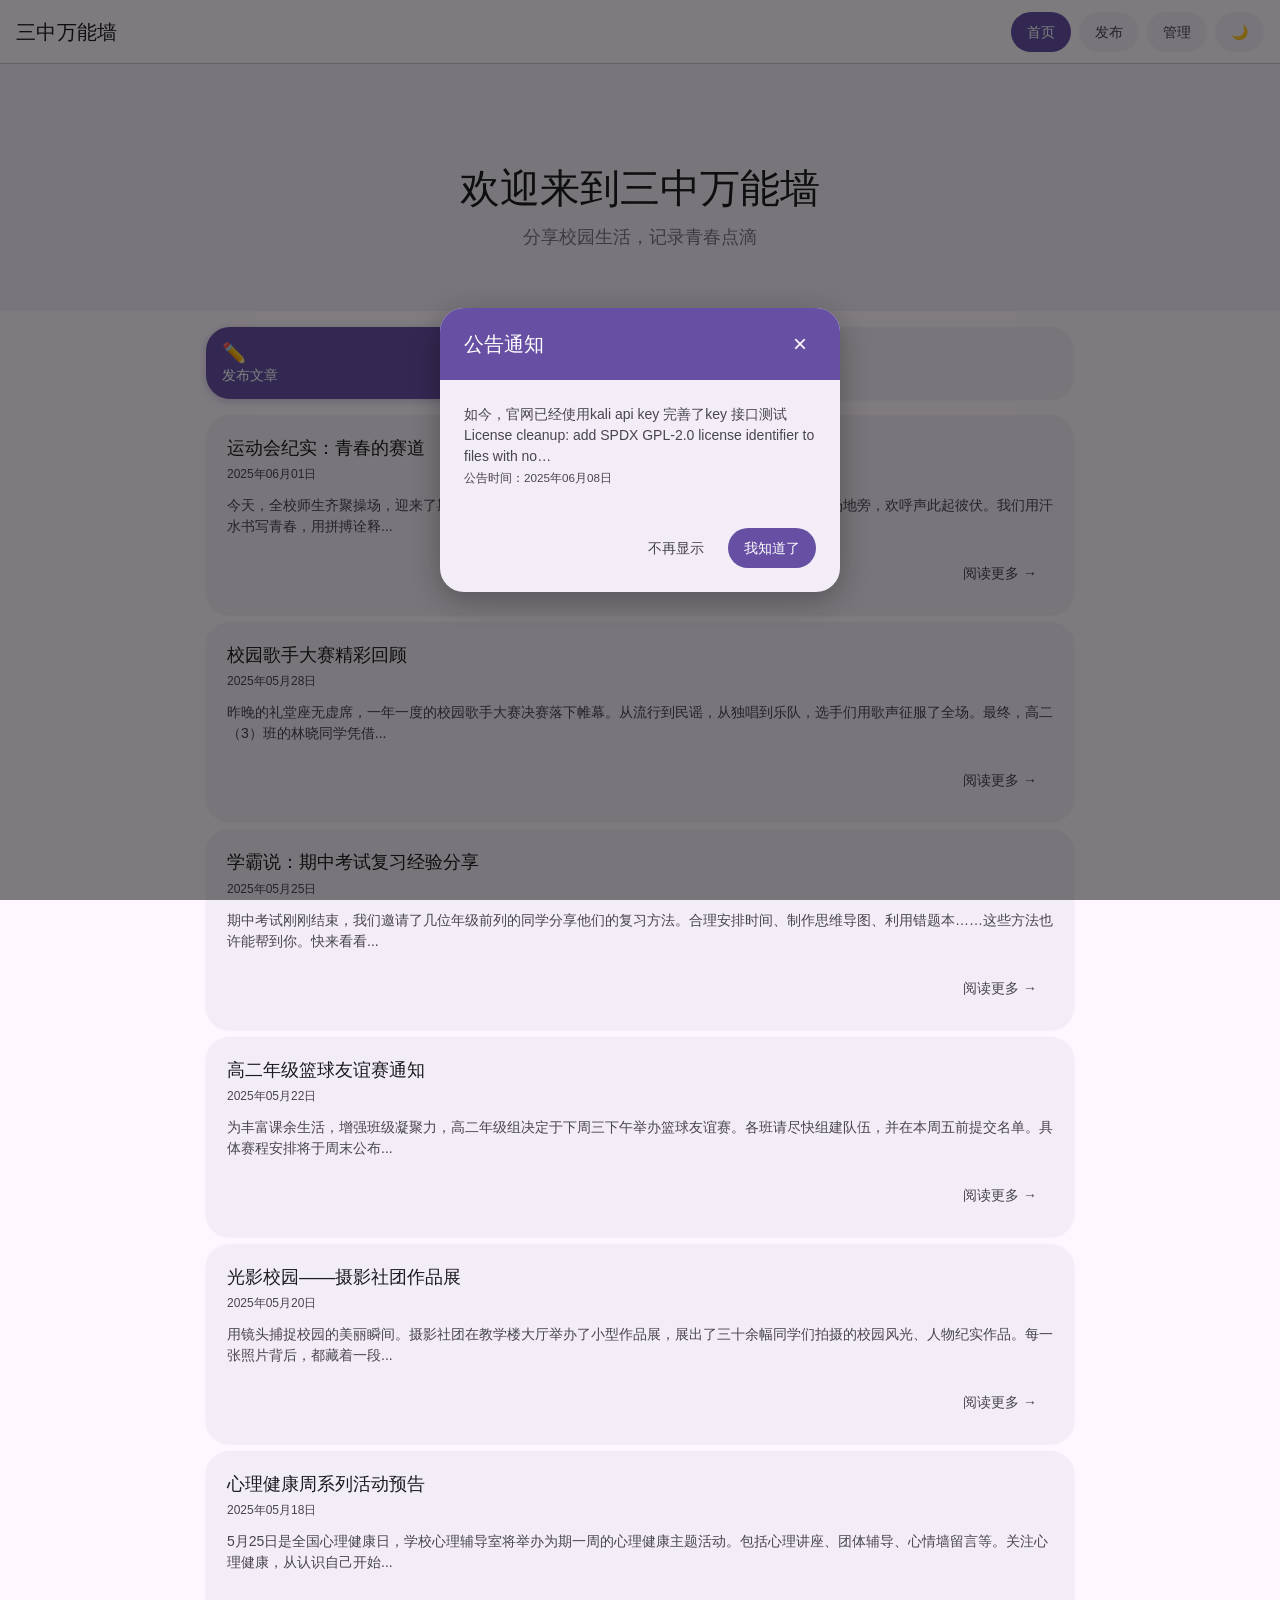
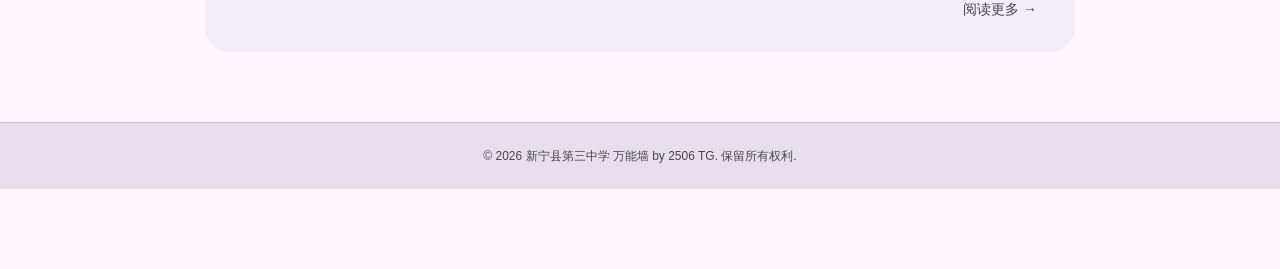
==== commit 8792b5ec: "更新 index.html" ====
--- a/index.html
+++ b/index.html
@@ -36,7 +36,7 @@
             </a>
         </div>
 
-        <!-- 静态示例文章列表，完全替代原PHP动态生成部分 -->
+        <!-- 文章列表（所有链接指向 post.php） -->
         <a href="post.php?file=2025-06-01-运动会纪实.html" class="card">
             <div class="card-title">运动会纪实：青春的赛道</div>
             <div class="card-date">2025年06月01日</div>
@@ -93,10 +93,10 @@
     </main>
 
     <footer class="footer">
-        <p>&copy; 2025 新宁县第三中学 万能墙. 保留所有权利.</p>
+        <p>&copy; 2026 新宁县第三中学 万能墙 by 2506 TG. 保留所有权利.</p>
     </footer>
 
-    <!-- 公告弹窗，保留完整交互逻辑 -->
+    <!-- 公告弹窗 -->
     <div id="notice-dialog" class="dialog-overlay">
         <div class="dialog">
             <div class="dialog-header">
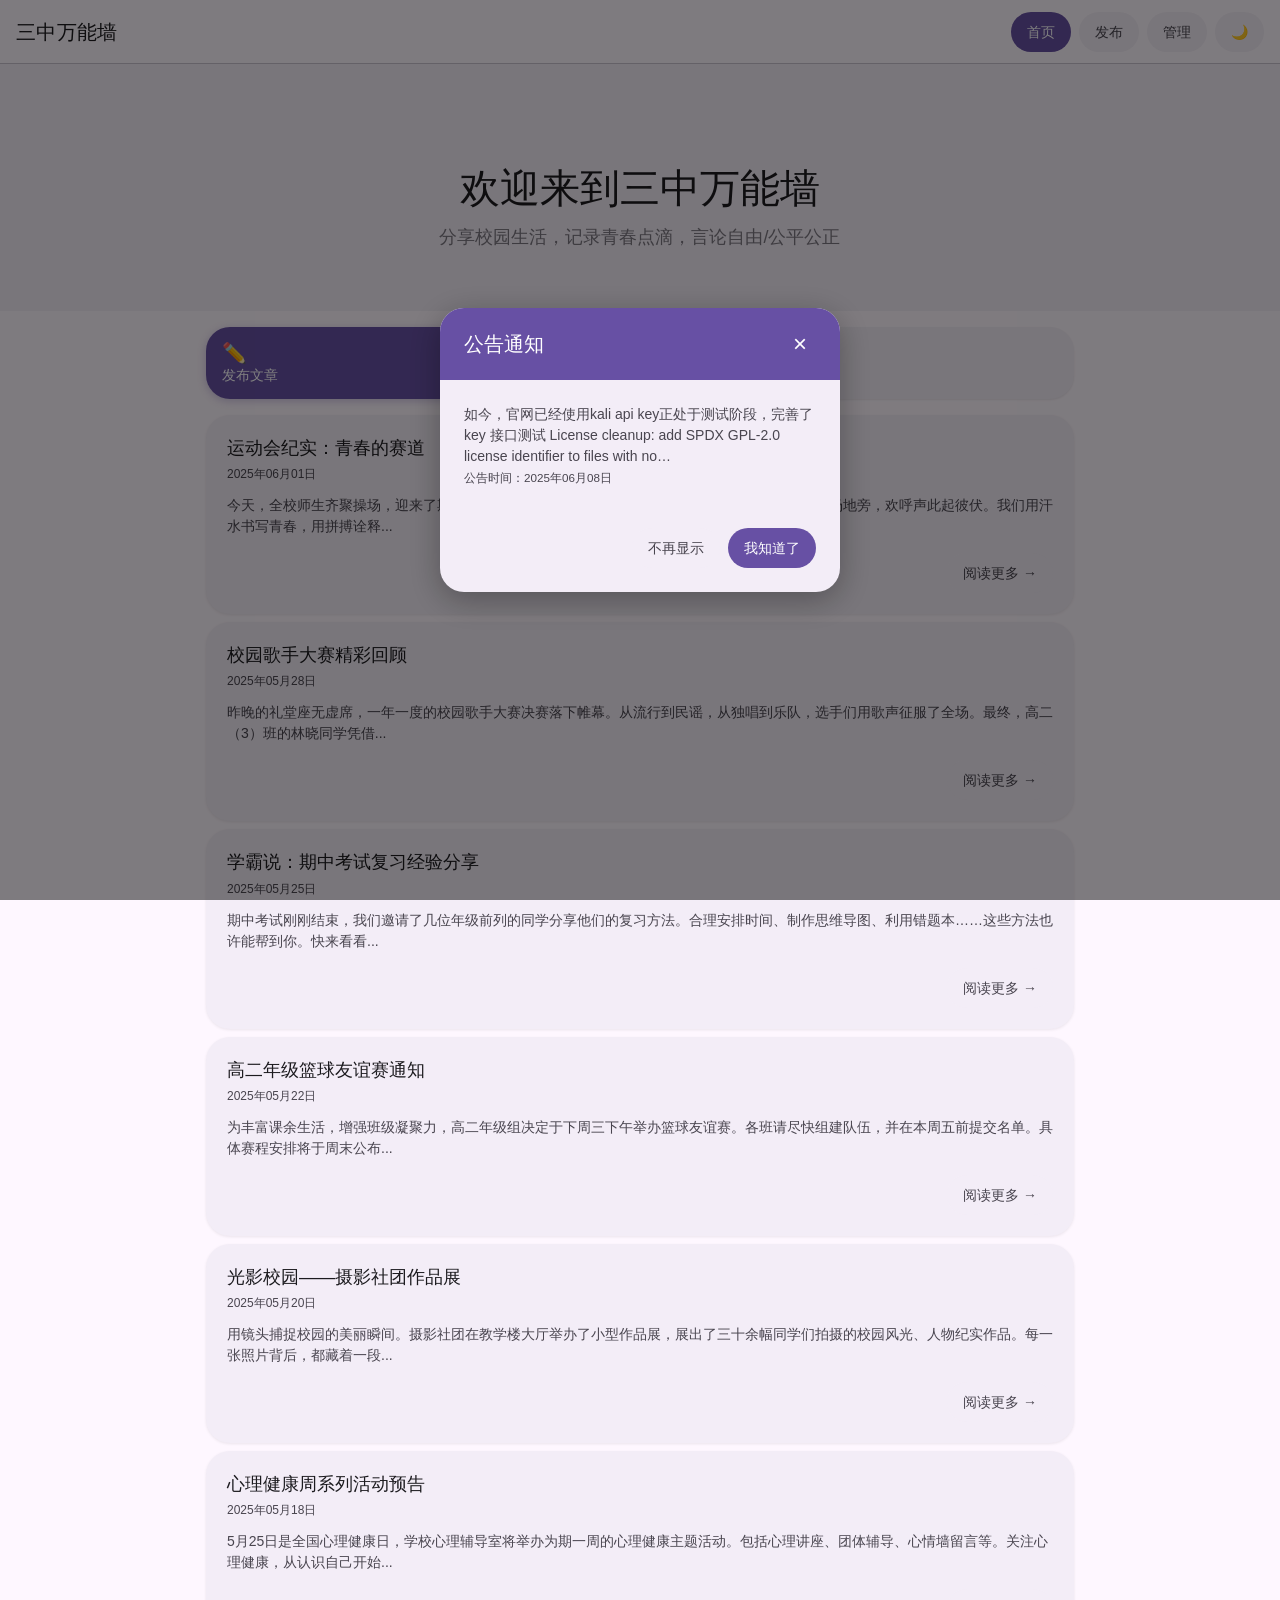
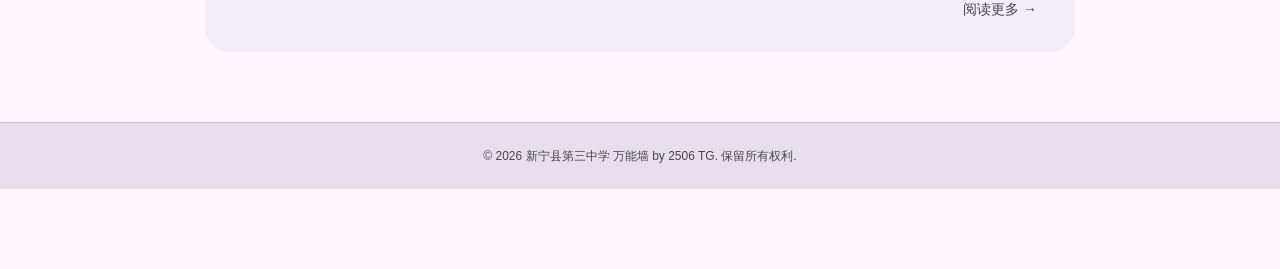
==== commit 27b93c5e: "更新 index.html" ====
--- a/index.html
+++ b/index.html
@@ -20,7 +20,7 @@
     <section class="hero">
         <div>
             <h1 class="hero-title">欢迎来到三中万能墙</h1>
-            <p class="hero-subtitle">分享校园生活，记录青春点滴</p>
+            <p class="hero-subtitle">分享校园生活，记录青春点滴，言论自由/公平公正</p>
         </div>
     </section>
 
@@ -104,7 +104,7 @@
                 <button class="dialog-close" onclick="closeNotice()">×</button>
             </div>
             <div class="dialog-body">
-                <p>如今，官网已经使用kali api key 完善了key 接口测试
+                <p>如今，官网已经使用kali api key正处于测试阶段，完善了key 接口测试
                 License cleanup: add SPDX GPL-2.0 license identifier to files with no…</p>
                 <p><small>公告时间：2025年06月08日</small></p>
             </div>
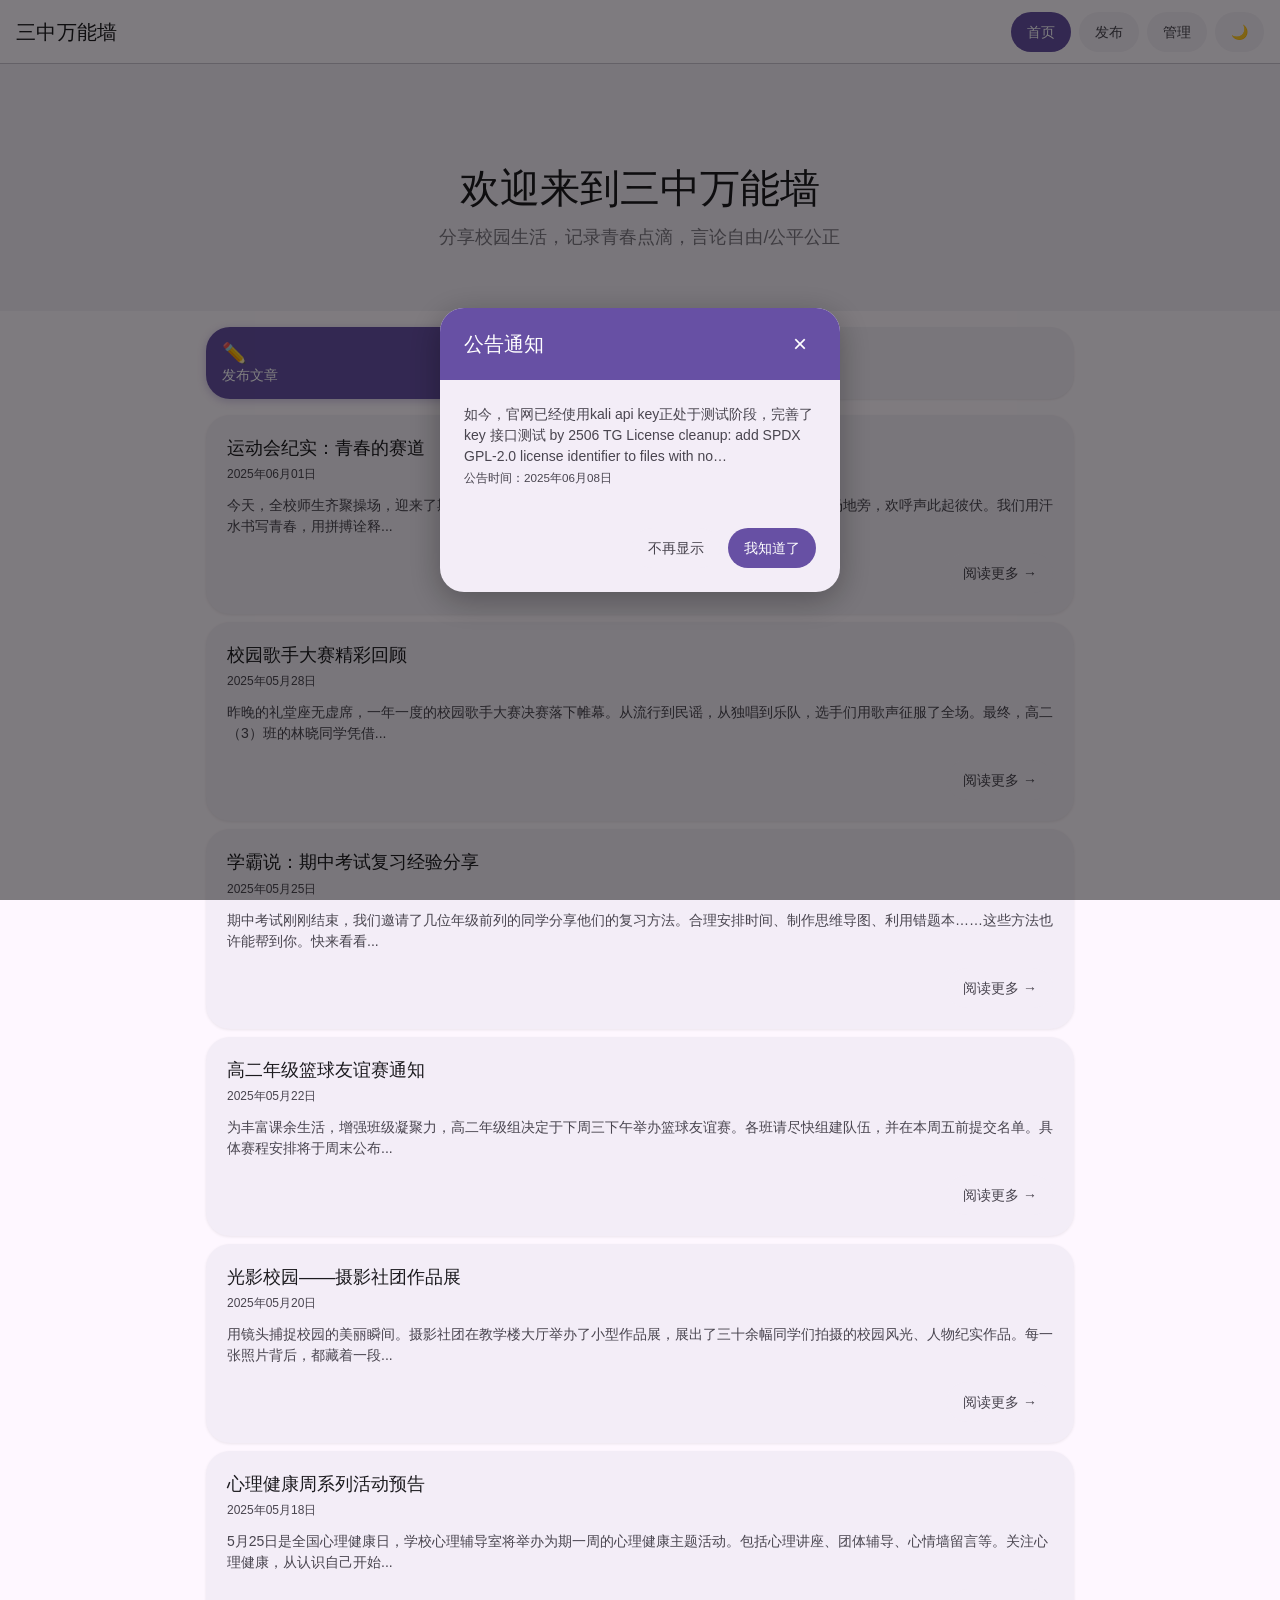
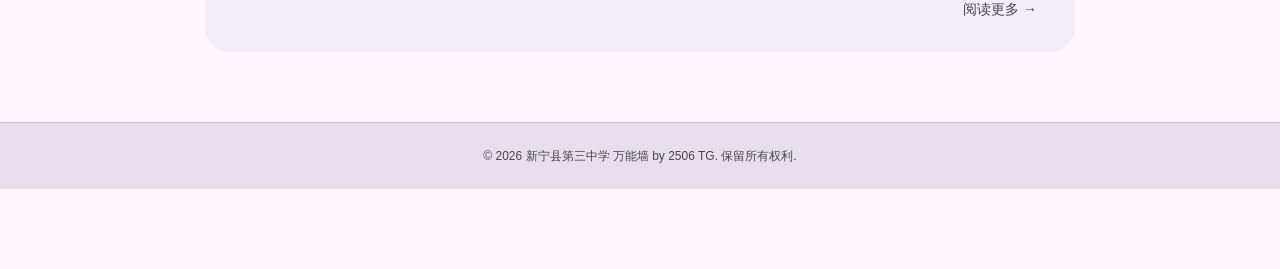
==== commit c4caa239: "更新 index.html" ====
--- a/index.html
+++ b/index.html
@@ -104,7 +104,7 @@
                 <button class="dialog-close" onclick="closeNotice()">×</button>
             </div>
             <div class="dialog-body">
-                <p>如今，官网已经使用kali api key正处于测试阶段，完善了key 接口测试
+                <p>如今，官网已经使用kali api key正处于测试阶段，完善了key 接口测试 by 2506 TG
                 License cleanup: add SPDX GPL-2.0 license identifier to files with no…</p>
                 <p><small>公告时间：2025年06月08日</small></p>
             </div>
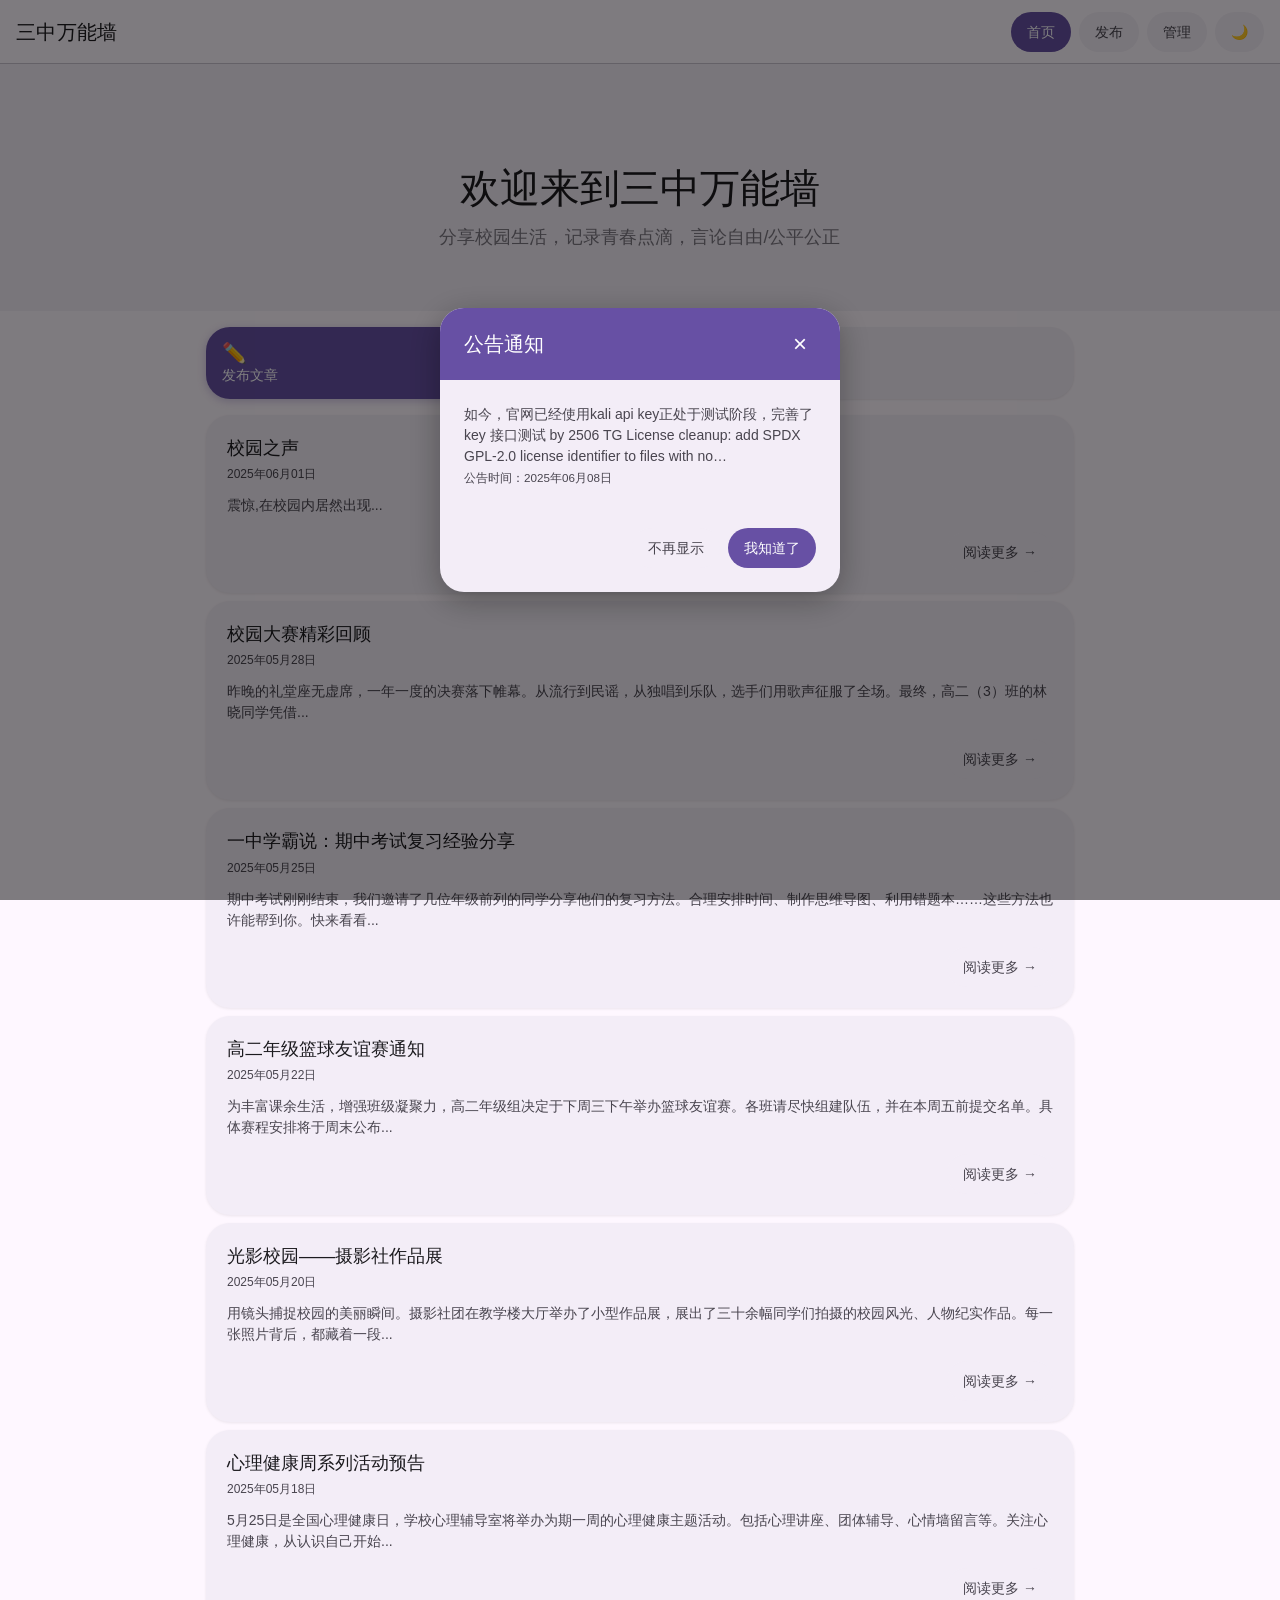
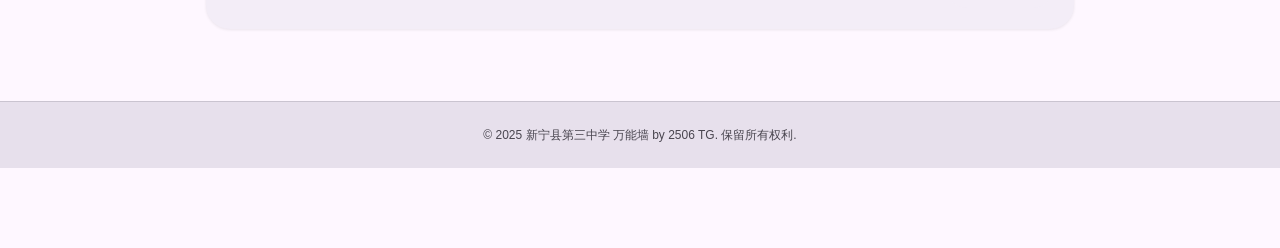
==== commit fbfb0c5a: "更新 index.html" ====
--- a/index.html
+++ b/index.html
@@ -3,7 +3,7 @@
 <head>
     <meta charset="UTF-8">
     <meta name="viewport" content="width=device-width, initial-scale=1.0">
-    <title>新宁县第三中学 - 万能墙</title>
+    <title>新宁县第三中学 - free wall</title>
     <link rel="stylesheet" href="css/style.css">
 </head>
 <body>
@@ -38,25 +38,25 @@
 
         <!-- 文章列表（所有链接指向 post.php） -->
         <a href="post.php?file=2025-06-01-运动会纪实.html" class="card">
-            <div class="card-title">运动会纪实：青春的赛道</div>
+            <div class="card-title">校园之声</div>
             <div class="card-date">2025年06月01日</div>
-            <div class="card-excerpt">今天，全校师生齐聚操场，迎来了期待已久的春季运动会。百米赛道上，选手们如离弦之箭；跳高场地旁，欢呼声此起彼伏。我们用汗水书写青春，用拼搏诠释...</div>
+            <div class="card-excerpt">震惊,在校园内居然出现...</div>
             <div class="card-actions">
                 <span class="chip" style="pointer-events: none;">阅读更多 →</span>
             </div>
         </a>
 
         <a href="post.php?file=2025-05-28-校园歌手大赛回顾.html" class="card">
-            <div class="card-title">校园歌手大赛精彩回顾</div>
+            <div class="card-title">校园大赛精彩回顾</div>
             <div class="card-date">2025年05月28日</div>
-            <div class="card-excerpt">昨晚的礼堂座无虚席，一年一度的校园歌手大赛决赛落下帷幕。从流行到民谣，从独唱到乐队，选手们用歌声征服了全场。最终，高二（3）班的林晓同学凭借...</div>
+            <div class="card-excerpt">昨晚的礼堂座无虚席，一年一度的决赛落下帷幕。从流行到民谣，从独唱到乐队，选手们用歌声征服了全场。最终，高二（3）班的林晓同学凭借...</div>
             <div class="card-actions">
                 <span class="chip" style="pointer-events: none;">阅读更多 →</span>
             </div>
         </a>
 
         <a href="post.php?file=2025-05-25-期中考试经验分享.html" class="card">
-            <div class="card-title">学霸说：期中考试复习经验分享</div>
+            <div class="card-title">一中学霸说：期中考试复习经验分享</div>
             <div class="card-date">2025年05月25日</div>
             <div class="card-excerpt">期中考试刚刚结束，我们邀请了几位年级前列的同学分享他们的复习方法。合理安排时间、制作思维导图、利用错题本……这些方法也许能帮到你。快来看看...</div>
             <div class="card-actions">
@@ -74,7 +74,7 @@
         </a>
 
         <a href="post.php?file=2025-05-20-摄影社团作品展.html" class="card">
-            <div class="card-title">光影校园——摄影社团作品展</div>
+            <div class="card-title">光影校园——摄影社作品展</div>
             <div class="card-date">2025年05月20日</div>
             <div class="card-excerpt">用镜头捕捉校园的美丽瞬间。摄影社团在教学楼大厅举办了小型作品展，展出了三十余幅同学们拍摄的校园风光、人物纪实作品。每一张照片背后，都藏着一段...</div>
             <div class="card-actions">
@@ -93,7 +93,7 @@
     </main>
 
     <footer class="footer">
-        <p>&copy; 2026 新宁县第三中学 万能墙 by 2506 TG. 保留所有权利.</p>
+        <p>&copy; 2025 新宁县第三中学 万能墙 by 2506 TG. 保留所有权利.</p>
     </footer>
 
     <!-- 公告弹窗 -->
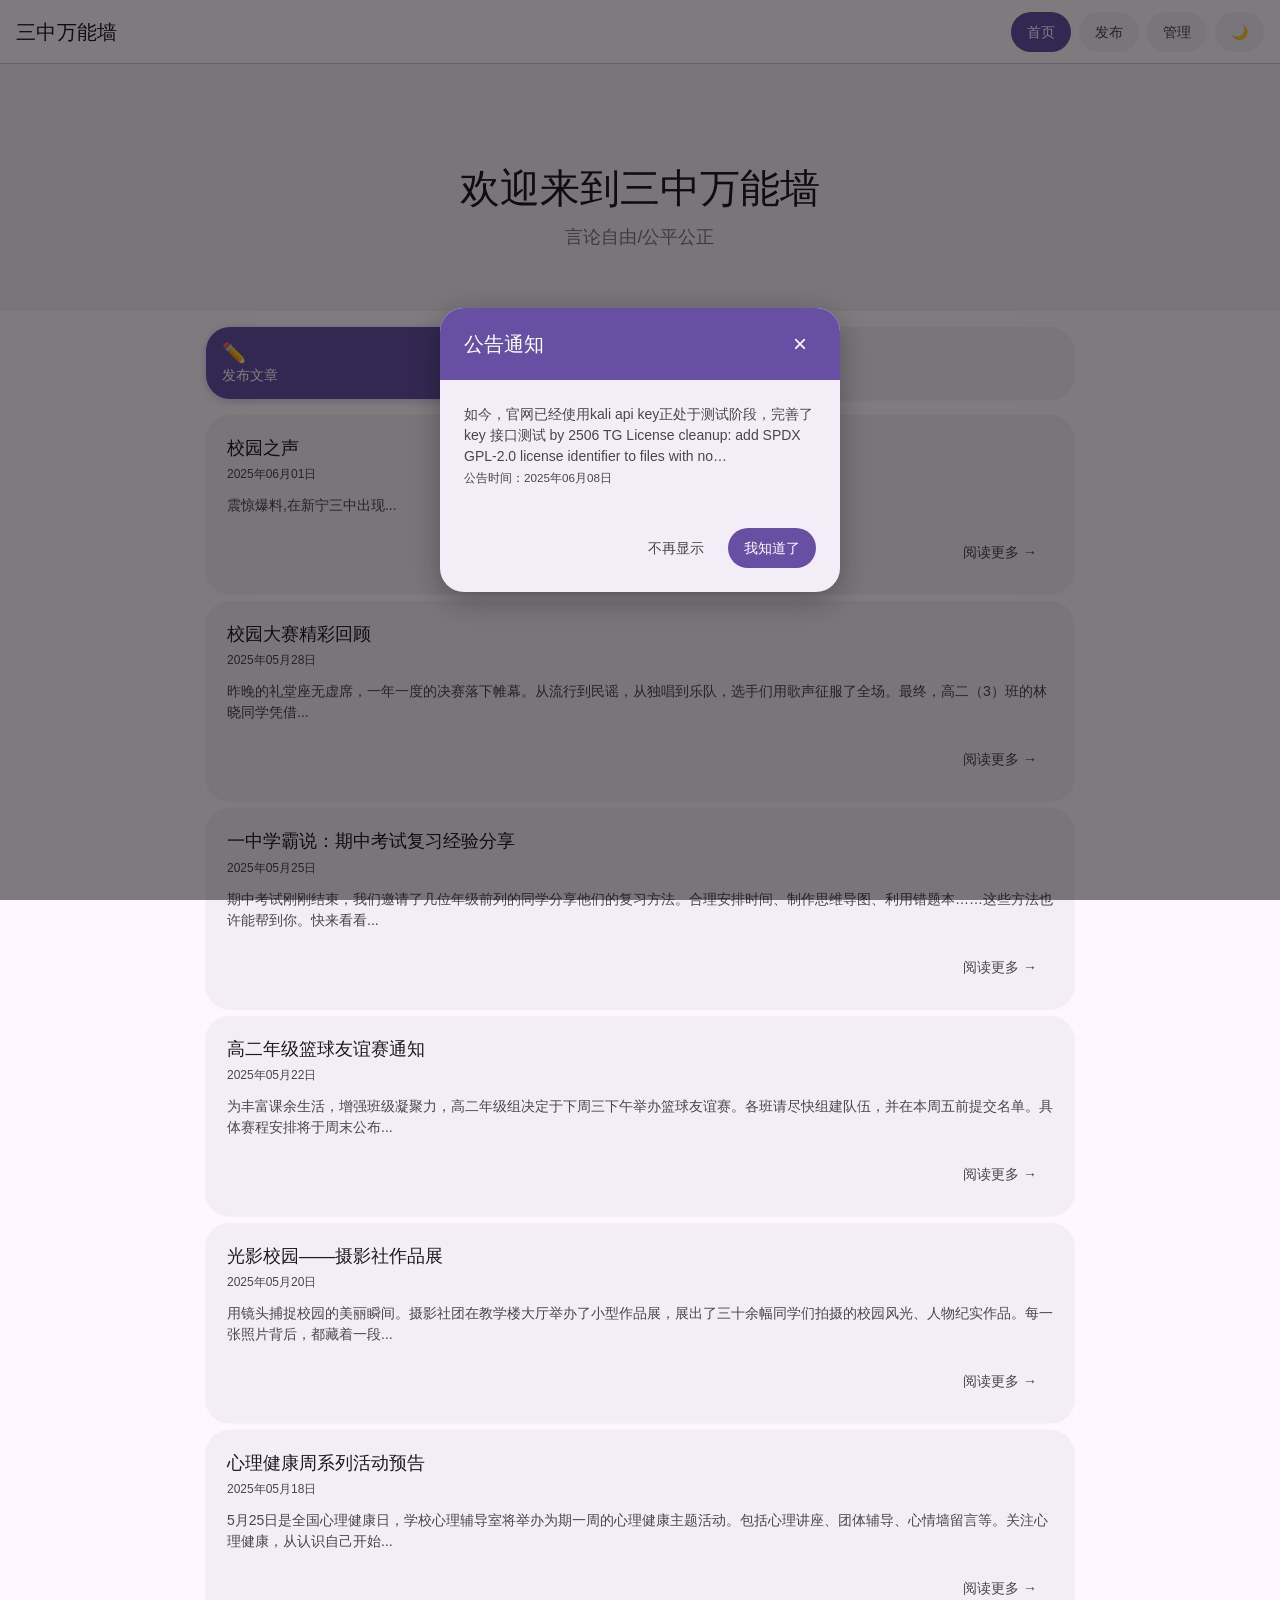
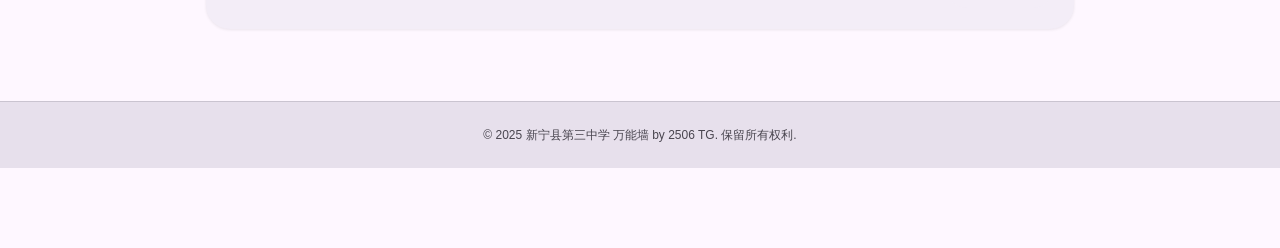
==== commit f2b6f762: "更新 index.html" ====
--- a/index.html
+++ b/index.html
@@ -20,7 +20,7 @@
     <section class="hero">
         <div>
             <h1 class="hero-title">欢迎来到三中万能墙</h1>
-            <p class="hero-subtitle">分享校园生活，记录青春点滴，言论自由/公平公正</p>
+            <p class="hero-subtitle">言论自由/公平公正</p>
         </div>
     </section>
 
@@ -40,7 +40,7 @@
         <a href="post.php?file=2025-06-01-运动会纪实.html" class="card">
             <div class="card-title">校园之声</div>
             <div class="card-date">2025年06月01日</div>
-            <div class="card-excerpt">震惊,在校园内居然出现...</div>
+            <div class="card-excerpt">震惊爆料,在新宁三中出现...</div>
             <div class="card-actions">
                 <span class="chip" style="pointer-events: none;">阅读更多 →</span>
             </div>
